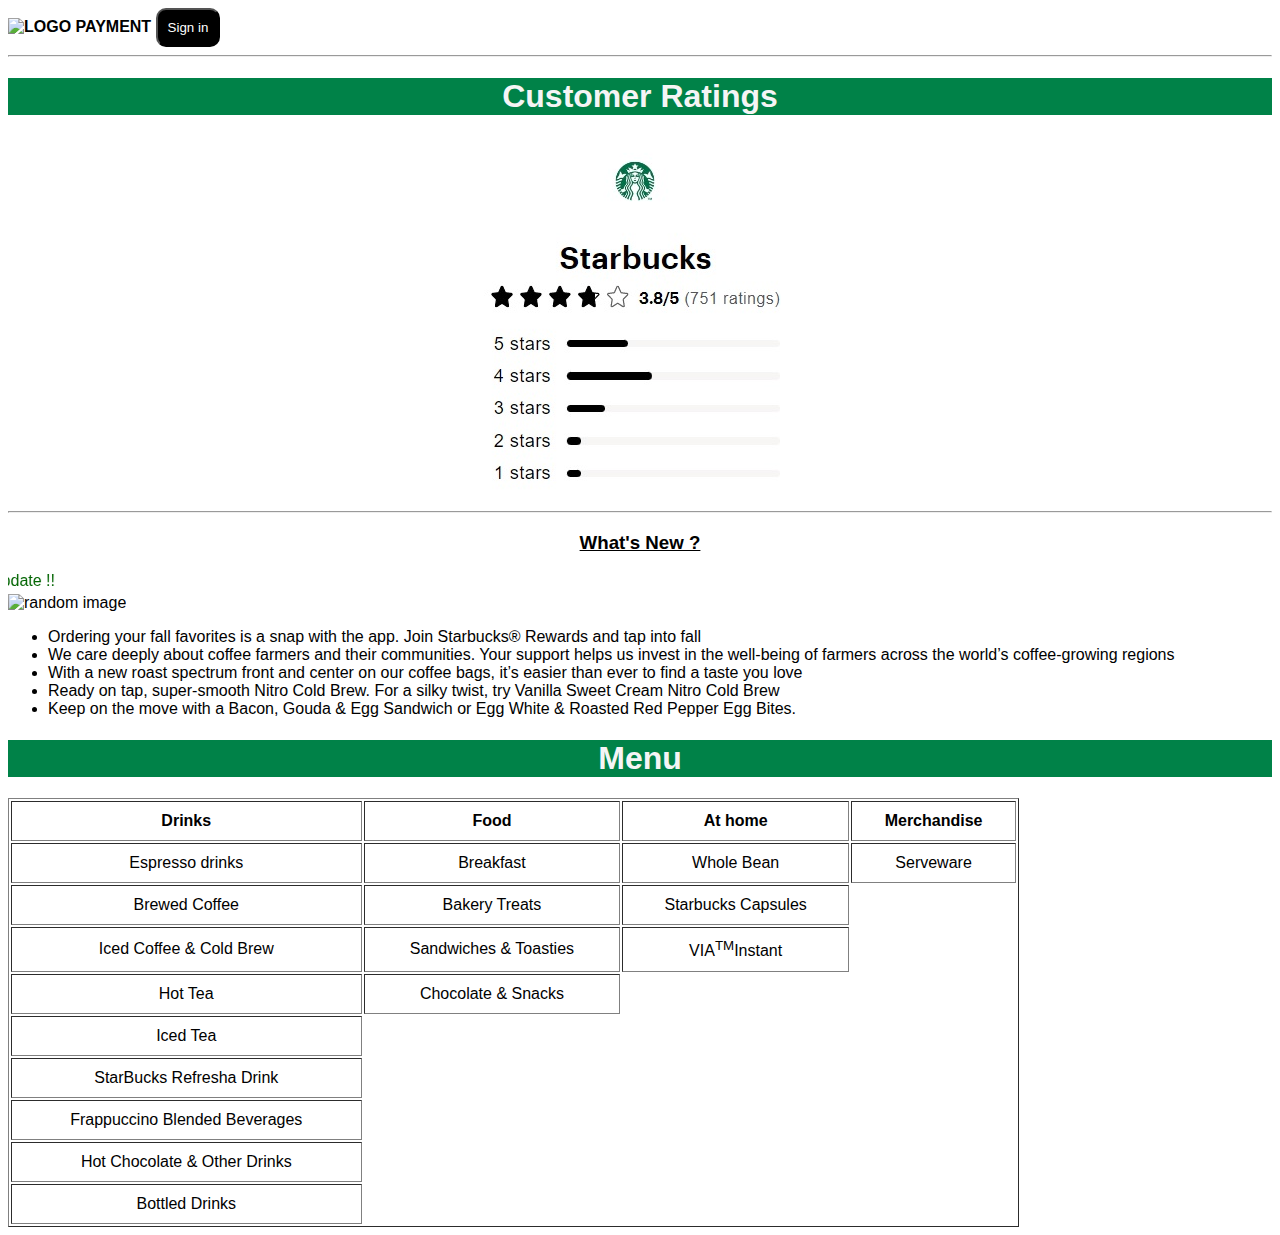
==== menu.html @ 43cf23a3 "second vtime" ====
<!DOCTYPE html>
<link rel="shortcut icon" href="https://logos-download.com/wp-content/uploads/2016/03/Starbucks_Logo_1987.png" type="image/x-icon">
<link rel="stylesheet" href="style.css">

<head>
    <title>Starbucks</title>
</head>

<header>
    <a href="./index.html"><img src="https://logos-download.com/wp-content/uploads/2016/03/Starbucks_Logo_1987.png"alt="logo"width="100px"></a>
    <a href="./payment.html">Payment</a>
       <button>Sign in</button><hr>
</header>
<body bgcolor="#d4e9e2">
    <h1 style="background-color: #008248; color: whitesmoke; " >Customer Ratings</h1>
  <center><img src="./images/Rating image.jpg" alt="Rating"></center><hr>
  <h3 align="center"><u>What's New ?</u></h3>
  <marquee style="color: darkgreen;" behavior="" direction="right" >October Update !!</marquee>
  <img class="coffeehigh" src="https://th.bing.com/th/id/R.2c8fd78fddb5e026041e9d4139748e2b?rik=n2MrrGHF9UsPVw&riu=http%3a%2f%2fwww.slate.com%2fcontent%2fdam%2fslate%2fblogs%2fmoneybox%2f2015%2f02%2f18%2fstarbucks_coffee_subscription_how_to_get_the_chain_s_small_lot_coffee_beans%2f89765584-starbucks-coffee-cup-and-beans-are-seen-in-this-photo.jpg.CROP.cq5dam_web_1280_1280_jpeg.jpg&ehk=LrZjOWgAZauIyFQT3Uhw9M9nxZdwEThHW3KuvGK%2fruk%3d&risl=&pid=ImgRaw&r=0" alt="random image" width="300px" >
  <ul>
    <li>Ordering your fall favorites is a snap with the app. Join Starbucks® Rewards and tap into fall</li>
    <li>We care deeply about coffee farmers and their communities. Your support helps us invest in the well-being of farmers across the world’s coffee-growing regions</li>
    <li>With a new roast spectrum front and center on our coffee bags, it’s easier than ever to find a taste you love</li>
    <li>Ready on tap, super-smooth Nitro Cold Brew. For a silky twist, try Vanilla Sweet Cream Nitro Cold Brew</li>
    <li>Keep on the move with a Bacon, Gouda & Egg Sandwich or Egg White & Roasted Red Pepper Egg Bites.</li>
  </ul>
  <h1 style="background-color: #008248; color: whitesmoke; " >Menu</h1>
  <table border="1" cellpadding="10" width="80%">
  <tr align="center"><th>Drinks</th><th>Food</th><th>At home</th><th>Merchandise</th></tr>
  
  <tr align="center"><td>Espresso drinks</td><td>Breakfast</td><td>Whole Bean</td><td>Serveware</td></tr>
  <tr align="center"><td>Brewed Coffee</td><td>Bakery Treats</td><td>Starbucks Capsules</td></tr>
  <tr align="center"><td>Iced Coffee & Cold Brew</td><td>Sandwiches & Toasties</td><td>VIA<sup>TM</sup>Instant</td></tr>
  <tr align="center"><td>Hot Tea</td><td>Chocolate & Snacks</td>
  <tr align="center"><td>Iced Tea</td></tr>
  <tr align="center"><td>StarBucks Refresha Drink</td>
  <tr align="center"><td>Frappuccino Blended Beverages</td>
  <tr align="center"><td>Hot Chocolate & Other Drinks</td>
  <tr align="center"><td>Bottled Drinks</td>
  
  
    
</body>
</html>
---- style.css ----
*{
    font-family: sans-serif;
}

header {
    background-color: white;
}

body {
    background-color: white;
}

.title {
    background-color: #008248;
    color: whitesmoke;
}

#starbucks-image {
    width: 800px;
}

.coffee {
    width: 800px;
}

.coffee2 {
    width: 1200px;
}

article {
    margin-inline: 150px;
    padding: 5px;
    border-radius: 10px;
    text-align: center;
}

footer {
    background-color: black;
    color: whitesmoke;
}

.container {
    display: flex;
    justify-content: center;
    align-items: center;
    background-color: #d4e9e2;
    margin-inline: 45px;
    padding: 10px;
    border-radius: 15px;
    
}

.container2 {
    display: flex;
    justify-content: center;
    align-items: center;
    background-color: rgb(0, 98, 65);
    color: white;
    margin-inline: 45px;
    padding-left: 10px;
    padding-right: 10px; 
    border-radius: 15px;
} 

.container3 {
    display: flex;
    justify-content: center;
    align-items: center;
    background-color: rgb(0, 98, 65);
    color: white;
    margin-inline: 45px;
    padding-left: 10px;
    padding-right: 10px;  
    border-radius: 15px;
} 

.container4 {
    display: flex;
    justify-content: center;
    align-items: center;
    background-color: rgb(0, 98, 65);
    color: white;
    margin-inline: 45px;
    padding-left: 10px;
    padding-right: 10px; 
    border-radius: 15px;
} 

h1 {
    text-align: center;
}

h2 {
    padding-left: 10px;
    padding-right: 10px;
    text-align: center;
}

.nav {
    margin-top: 35px;
    margin-left: 35px;
    margin-right: 35px;
}

a {
    text-decoration: none;
    color: black;
    font-weight: bold;
    text-transform: uppercase;
}

button {
    background-color: black;
    border-color: black;
    color: white;
    padding: 10px;
    border-radius: 10px;
}

.nav:hover {
    color: #008248;

}

.coffeehigh{
    align-items: center;
}
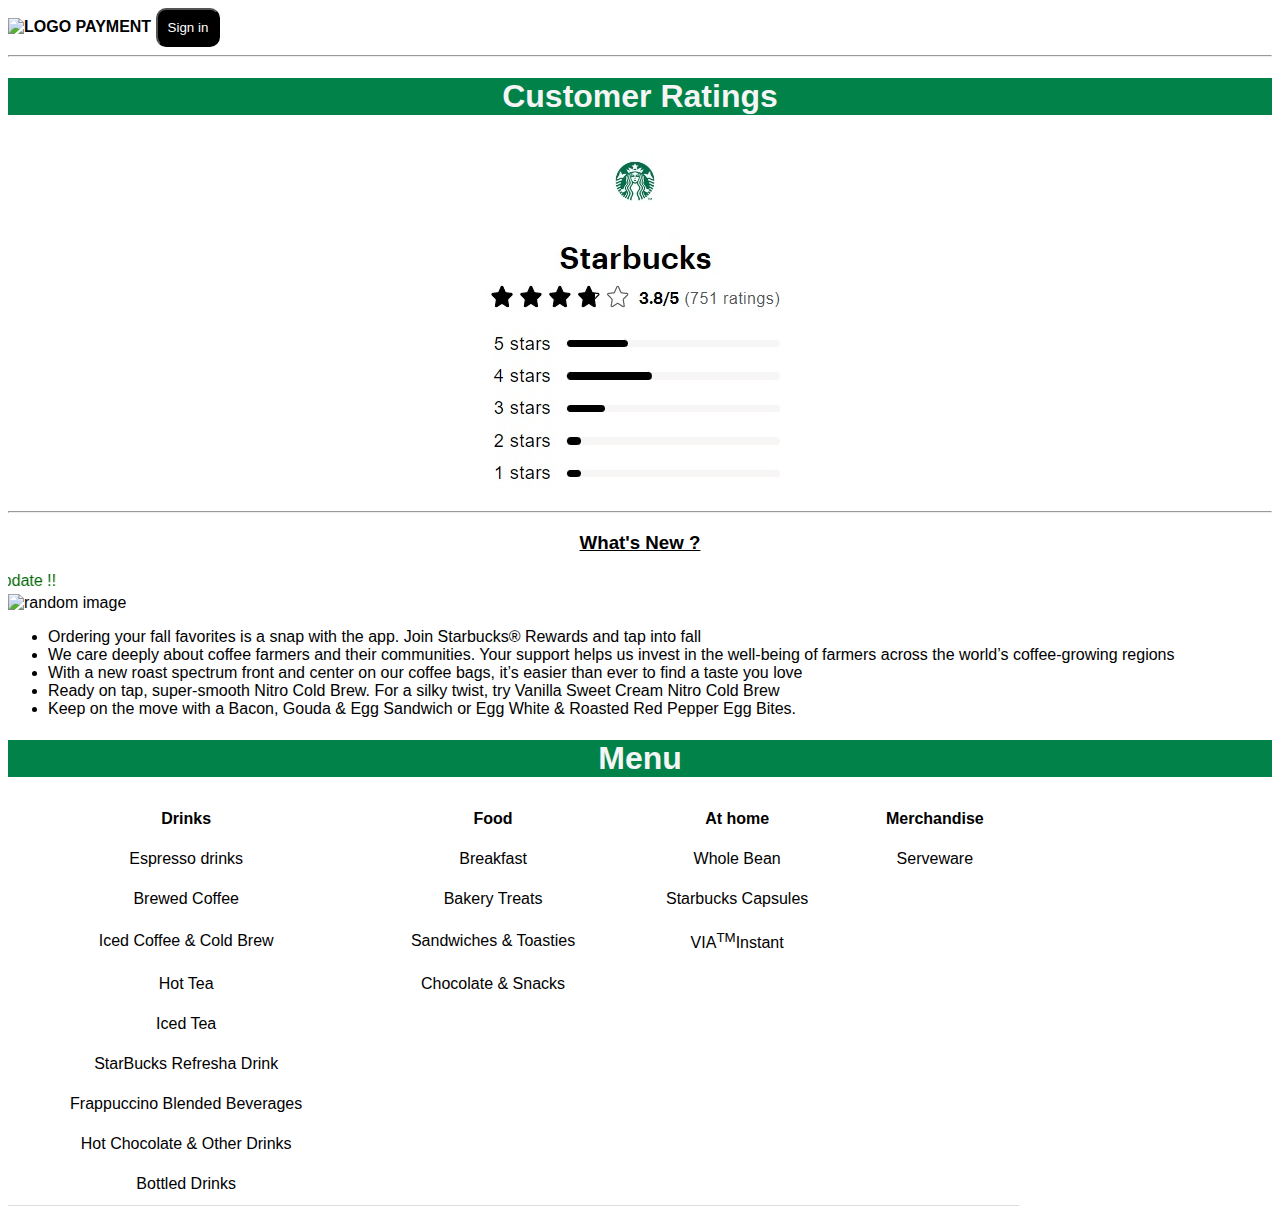
==== commit f29dfee1: "done" ====
--- a/menu.html
+++ b/menu.html
@@ -16,7 +16,7 @@
   <center><img src="./images/Rating image.jpg" alt="Rating"></center><hr>
   <h3 align="center"><u>What's New ?</u></h3>
   <marquee style="color: darkgreen;" behavior="" direction="right" >October Update !!</marquee>
-  <img class="coffeehigh" src="https://th.bing.com/th/id/R.2c8fd78fddb5e026041e9d4139748e2b?rik=n2MrrGHF9UsPVw&riu=http%3a%2f%2fwww.slate.com%2fcontent%2fdam%2fslate%2fblogs%2fmoneybox%2f2015%2f02%2f18%2fstarbucks_coffee_subscription_how_to_get_the_chain_s_small_lot_coffee_beans%2f89765584-starbucks-coffee-cup-and-beans-are-seen-in-this-photo.jpg.CROP.cq5dam_web_1280_1280_jpeg.jpg&ehk=LrZjOWgAZauIyFQT3Uhw9M9nxZdwEThHW3KuvGK%2fruk%3d&risl=&pid=ImgRaw&r=0" alt="random image" width="300px" >
+  <img  src="https://th.bing.com/th/id/R.2c8fd78fddb5e026041e9d4139748e2b?rik=n2MrrGHF9UsPVw&riu=http%3a%2f%2fwww.slate.com%2fcontent%2fdam%2fslate%2fblogs%2fmoneybox%2f2015%2f02%2f18%2fstarbucks_coffee_subscription_how_to_get_the_chain_s_small_lot_coffee_beans%2f89765584-starbucks-coffee-cup-and-beans-are-seen-in-this-photo.jpg.CROP.cq5dam_web_1280_1280_jpeg.jpg&ehk=LrZjOWgAZauIyFQT3Uhw9M9nxZdwEThHW3KuvGK%2fruk%3d&risl=&pid=ImgRaw&r=0" alt="random image" width="300px" >
   <ul>
     <li>Ordering your fall favorites is a snap with the app. Join Starbucks® Rewards and tap into fall</li>
     <li>We care deeply about coffee farmers and their communities. Your support helps us invest in the well-being of farmers across the world’s coffee-growing regions</li>
@@ -25,7 +25,7 @@
     <li>Keep on the move with a Bacon, Gouda & Egg Sandwich or Egg White & Roasted Red Pepper Egg Bites.</li>
   </ul>
   <h1 style="background-color: #008248; color: whitesmoke; " >Menu</h1>
-  <table border="1" cellpadding="10" width="80%">
+  <table class="menutable"  cellpadding="10" width="80%">
   <tr align="center"><th>Drinks</th><th>Food</th><th>At home</th><th>Merchandise</th></tr>
   
   <tr align="center"><td>Espresso drinks</td><td>Breakfast</td><td>Whole Bean</td><td>Serveware</td></tr>
--- a/style.css
+++ b/style.css
@@ -122,6 +122,6 @@
 
 }
 
-.coffeehigh{
-    align-items: center;
-}+.menutable {
+    border-bottom: 1px solid #ddd;
+  }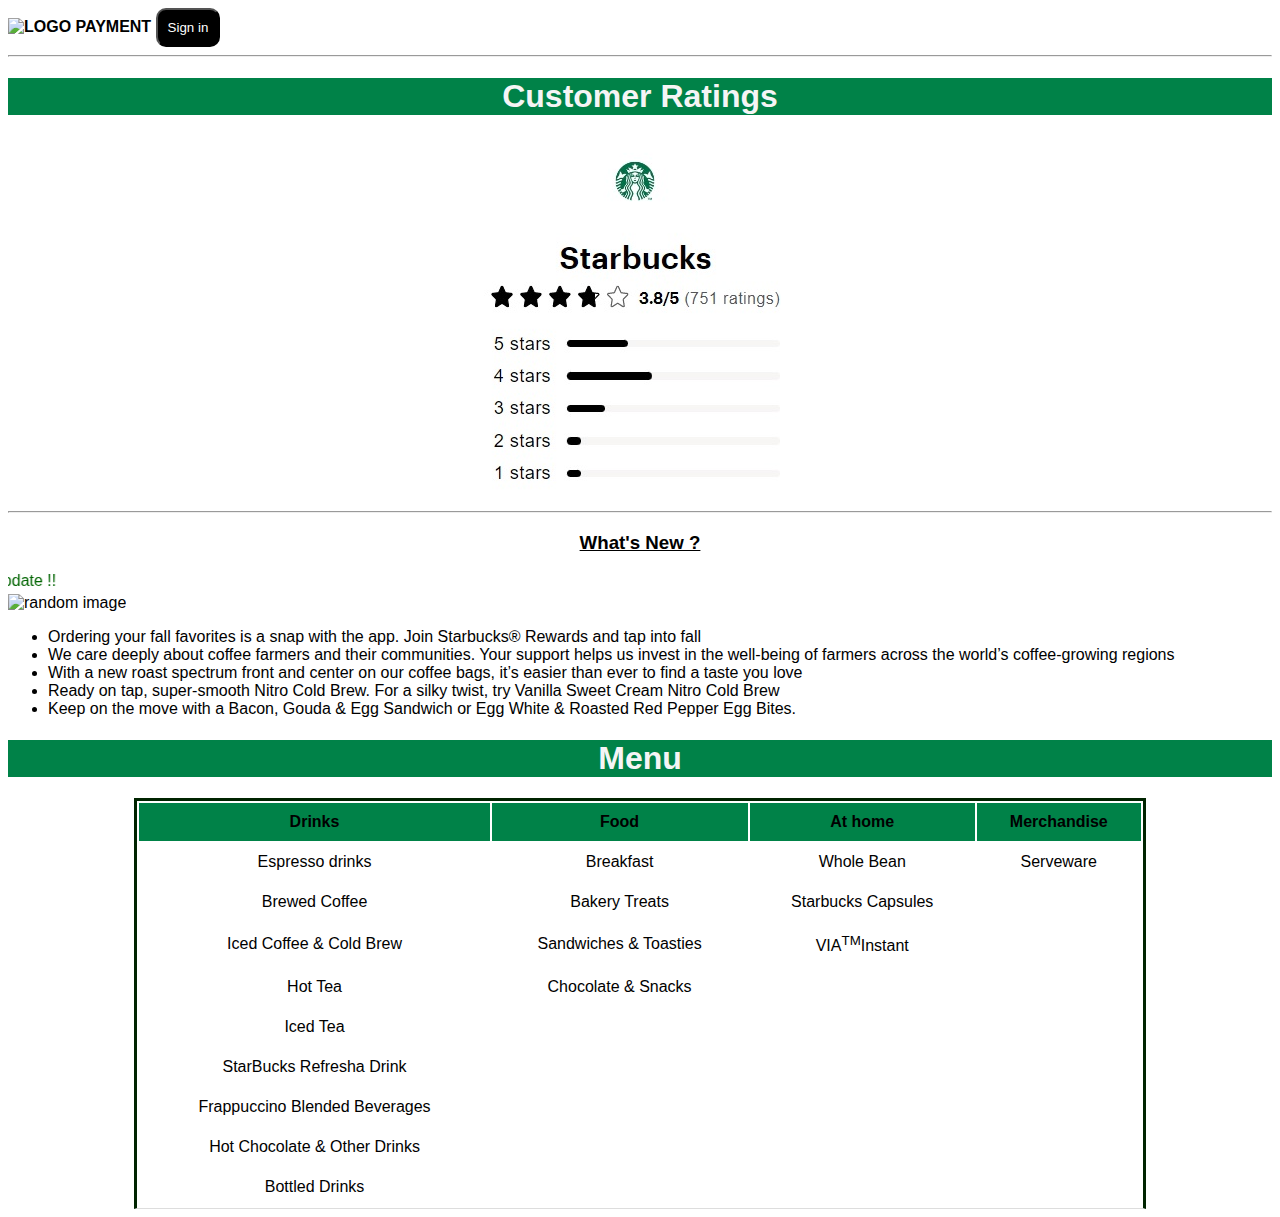
==== commit 1da2b6da: "yeah" ====
--- a/menu.html
+++ b/menu.html
@@ -25,18 +25,18 @@
     <li>Keep on the move with a Bacon, Gouda & Egg Sandwich or Egg White & Roasted Red Pepper Egg Bites.</li>
   </ul>
   <h1 style="background-color: #008248; color: whitesmoke; " >Menu</h1>
-  <table class="menutable"  cellpadding="10" width="80%">
-  <tr align="center"><th>Drinks</th><th>Food</th><th>At home</th><th>Merchandise</th></tr>
+  <table align="center" class="menutable"  cellpadding="10" width="80%" bordercolor=" #008248;" >
+  <tr style="background-color: #008248;" align="center"><th>Drinks</th><th>Food</th><th>At home</th><th>Merchandise</th></tr>
   
-  <tr align="center"><td>Espresso drinks</td><td>Breakfast</td><td>Whole Bean</td><td>Serveware</td></tr>
-  <tr align="center"><td>Brewed Coffee</td><td>Bakery Treats</td><td>Starbucks Capsules</td></tr>
-  <tr align="center"><td>Iced Coffee & Cold Brew</td><td>Sandwiches & Toasties</td><td>VIA<sup>TM</sup>Instant</td></tr>
-  <tr align="center"><td>Hot Tea</td><td>Chocolate & Snacks</td>
-  <tr align="center"><td>Iced Tea</td></tr>
-  <tr align="center"><td>StarBucks Refresha Drink</td>
-  <tr align="center"><td>Frappuccino Blended Beverages</td>
-  <tr align="center"><td>Hot Chocolate & Other Drinks</td>
-  <tr align="center"><td>Bottled Drinks</td>
+  <tr   align="center"><td class="button1">Espresso drinks</td><td class="button1">Breakfast</td><td class="button1">Whole Bean</td><td class="button1">Serveware</td></tr>
+  <tr  align="center"><td class="button1">Brewed Coffee</td><td class="button1">Bakery Treats</td><td class="button1">Starbucks Capsules</td></tr>
+  <tr  align="center"><td class="button1">Iced Coffee & Cold Brew</td><td class="button1">Sandwiches & Toasties</td><td class="button1">VIA<sup>TM</sup>Instant</td></tr>
+  <tr  align="center"><td class="button1">Hot Tea</td><td class="button1">Chocolate & Snacks</td>
+  <tr  align="center"><td class="button1">Iced Tea</td></tr>
+  <tr  align="center"><td class="button1">StarBucks Refresha Drink</td>
+  <tr  align="center"><td class="button1">Frappuccino Blended Beverages</td>
+  <tr  align="center"><td class="button1">Hot Chocolate & Other Drinks</td>
+  <tr  align="center"><td class="button1">Bottled Drinks</td>
   
   
     
--- a/style.css
+++ b/style.css
@@ -124,4 +124,10 @@
 
 .menutable {
     border-bottom: 1px solid #ddd;
+  }
+
+  .button1:hover
+  {
+    background-color: #008248;
+    caret-color: white;
   }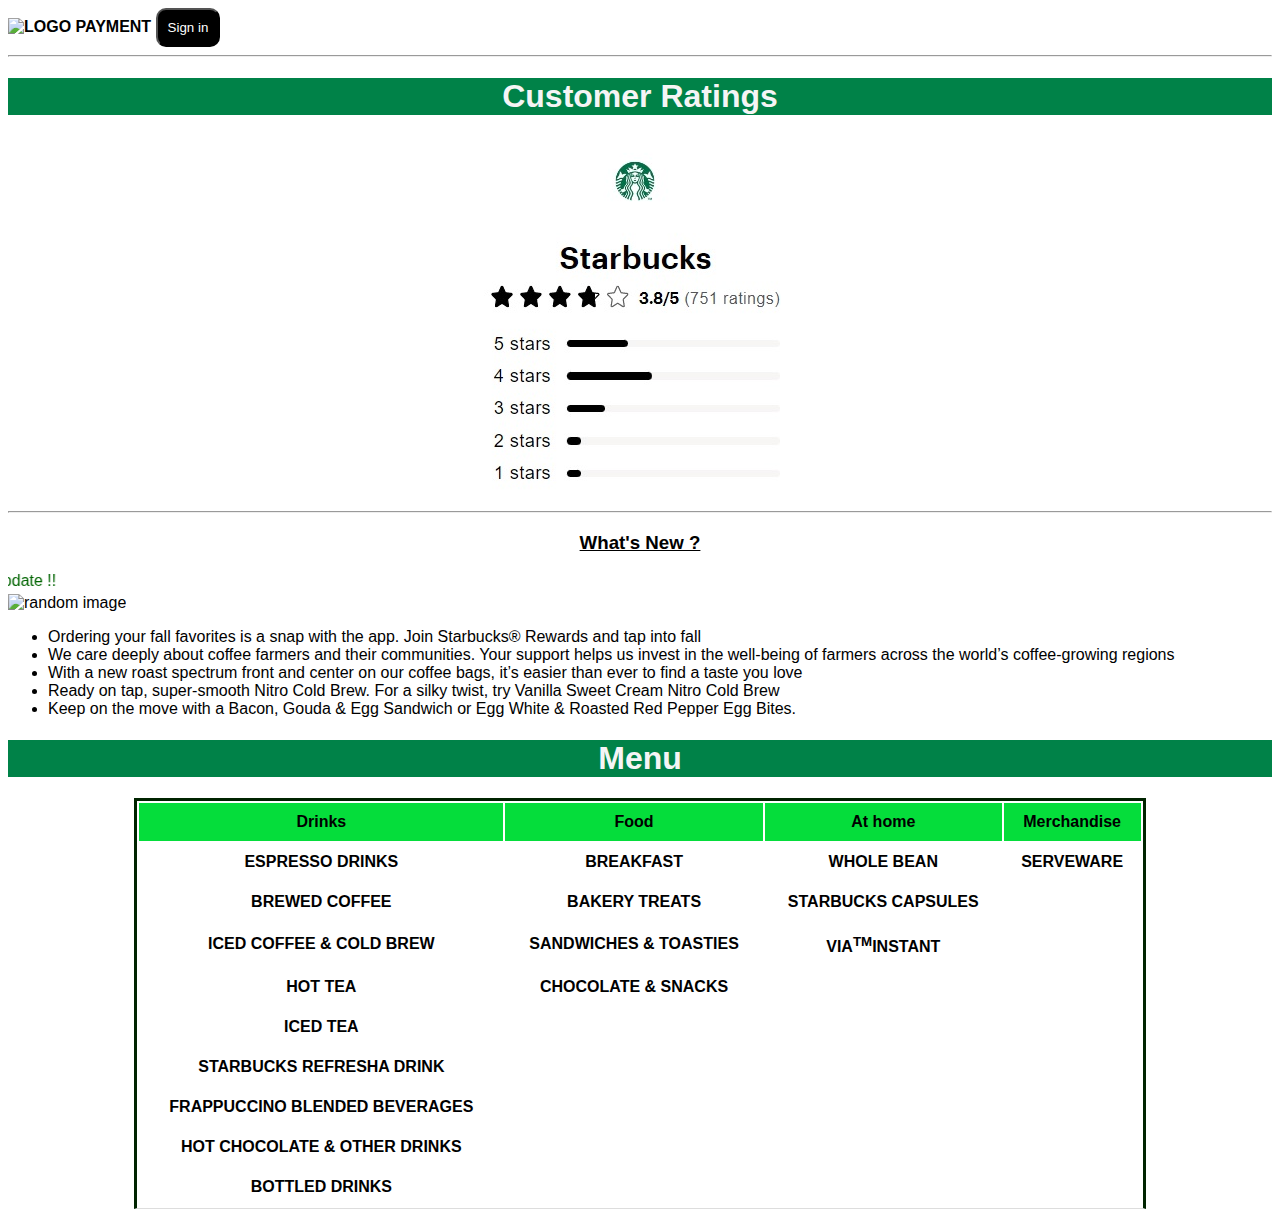
==== commit 0c3603d4: "done" ====
--- a/menu.html
+++ b/menu.html
@@ -26,17 +26,17 @@
   </ul>
   <h1 style="background-color: #008248; color: whitesmoke; " >Menu</h1>
   <table align="center" class="menutable"  cellpadding="10" width="80%" bordercolor=" #008248;" >
-  <tr style="background-color: #008248;" align="center"><th>Drinks</th><th>Food</th><th>At home</th><th>Merchandise</th></tr>
+  <tr style="background-color: #05dd3b;" align="center"><th>Drinks</th><th>Food</th><th>At home</th><th>Merchandise</th></tr>
   
-  <tr   align="center"><td class="button1">Espresso drinks</td><td class="button1">Breakfast</td><td class="button1">Whole Bean</td><td class="button1">Serveware</td></tr>
-  <tr  align="center"><td class="button1">Brewed Coffee</td><td class="button1">Bakery Treats</td><td class="button1">Starbucks Capsules</td></tr>
-  <tr  align="center"><td class="button1">Iced Coffee & Cold Brew</td><td class="button1">Sandwiches & Toasties</td><td class="button1">VIA<sup>TM</sup>Instant</td></tr>
-  <tr  align="center"><td class="button1">Hot Tea</td><td class="button1">Chocolate & Snacks</td>
-  <tr  align="center"><td class="button1">Iced Tea</td></tr>
-  <tr  align="center"><td class="button1">StarBucks Refresha Drink</td>
-  <tr  align="center"><td class="button1">Frappuccino Blended Beverages</td>
-  <tr  align="center"><td class="button1">Hot Chocolate & Other Drinks</td>
-  <tr  align="center"><td class="button1">Bottled Drinks</td>
+  <tr  align="center"><td class="button1"><a href="##">Espresso drinks</td><td class="button1"><a href="##">Breakfast</td><td class="button1"><a href="##">Whole Bean</td><td class="button1"><a href="##">Serveware</td></tr>
+  <tr  align="center"><td class="button1"><a href="##">Brewed Coffee</td><td class="button1"><a href="##">Bakery Treats</td><td class="button1"><a href="##">Starbucks Capsules</td></tr>
+  <tr  align="center"><td class="button1"><a href="##">Iced Coffee & Cold Brew</td><td class="button1"><a href="##">Sandwiches & Toasties</td><td class="button1"><a href="##">VIA<sup>TM</sup>Instant</td></tr>
+  <tr  align="center"><td class="button1"><a href="##">Hot Tea</td><td class="button1"><a href="##">Chocolate & Snacks</td>
+  <tr  align="center"><td class="button1"><a href="##">Iced Tea</td></tr>
+  <tr  align="center"><td class="button1"><a href="##">StarBucks Refresha Drink</td>
+  <tr  align="center"><td class="button1"><a href="##">Frappuccino Blended Beverages</td>
+  <tr  align="center"><td class="button1"><a href="##">Hot Chocolate & Other Drinks</td>
+  <tr  align="center"><td class="button1"><a href="##">Bottled Drinks</td>
   
   
     
--- a/style.css
+++ b/style.css
@@ -128,6 +128,7 @@
 
   .button1:hover
   {
-    background-color: #008248;
-    caret-color: white;
-  }+    background-color: #0bb357;
+    
+  }
+  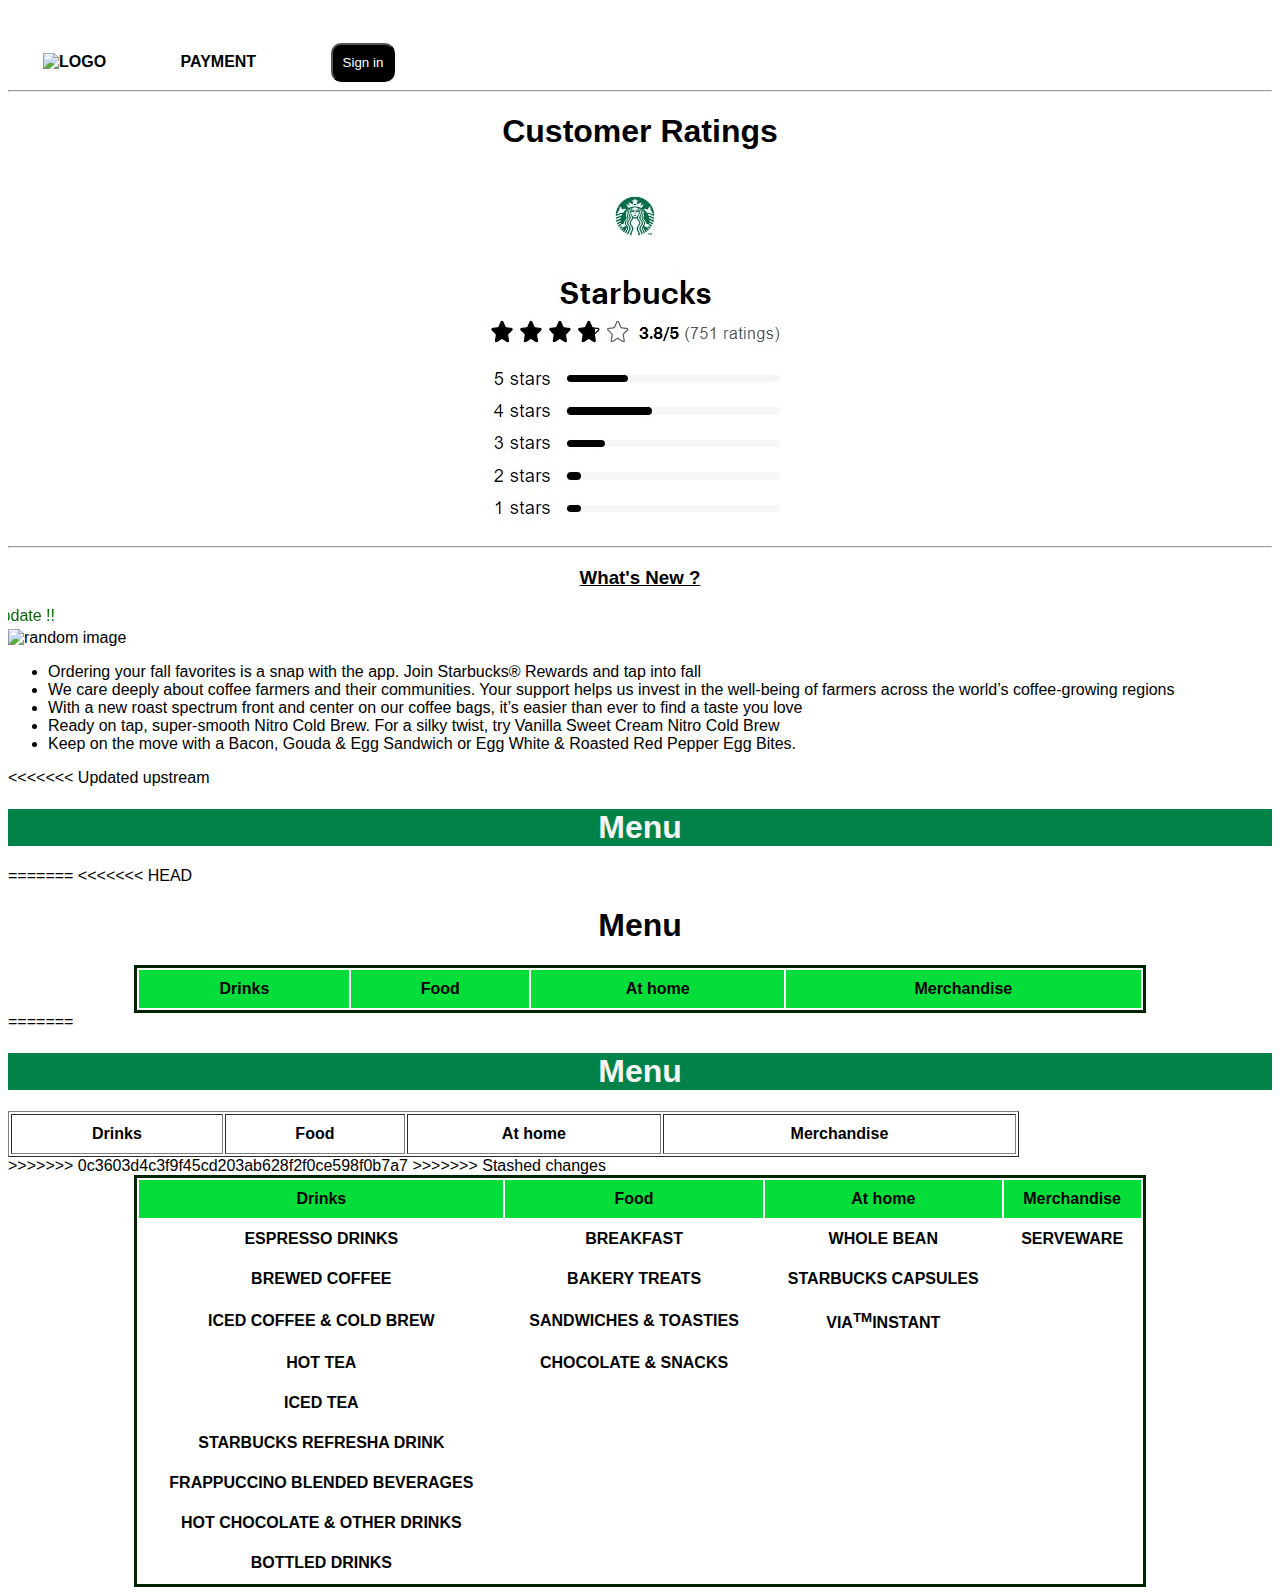
==== commit 8183cccf: "//" ====
--- a/menu.html
+++ b/menu.html
@@ -7,12 +7,13 @@
 </head>
 
 <header>
-    <a href="./index.html"><img src="https://logos-download.com/wp-content/uploads/2016/03/Starbucks_Logo_1987.png"alt="logo"width="100px"></a>
-    <a href="./payment.html">Payment</a>
-       <button>Sign in</button><hr>
+    <a class="nav" href="./index.html"><img src="https://logos-download.com/wp-content/uploads/2016/03/Starbucks_Logo_1987.png"alt="logo"width="100px"></a>
+    <a class="nav" href="./payment.html">Payment</a>
+       <button class="nav" >Sign in</button><hr>
 </header>
-<body bgcolor="#d4e9e2">
-    <h1 style="background-color: #008248; color: whitesmoke; " >Customer Ratings</h1>
+
+<body>
+    <h1 class="">Customer Ratings</h1>
   <center><img src="./images/Rating image.jpg" alt="Rating"></center><hr>
   <h3 align="center"><u>What's New ?</u></h3>
   <marquee style="color: darkgreen;" behavior="" direction="right" >October Update !!</marquee>
@@ -24,9 +25,22 @@
     <li>Ready on tap, super-smooth Nitro Cold Brew. For a silky twist, try Vanilla Sweet Cream Nitro Cold Brew</li>
     <li>Keep on the move with a Bacon, Gouda & Egg Sandwich or Egg White & Roasted Red Pepper Egg Bites.</li>
   </ul>
+<<<<<<< Updated upstream
   <h1 style="background-color: #008248; color: whitesmoke; " >Menu</h1>
   <table align="center" class="menutable"  cellpadding="10" width="80%" bordercolor=" #008248;" >
   <tr style="background-color: #05dd3b;" align="center"><th>Drinks</th><th>Food</th><th>At home</th><th>Merchandise</th></tr>
+=======
+<<<<<<< HEAD
+
+  <h1>Menu</h1>
+  <table border="1" cellpadding="10" width="80%">
+  <tr align="center"><th>Drinks</th><th>Food</th><th>At home</th><th>Merchandise</th></tr>
+=======
+  <h1 style="background-color: #008248; color: whitesmoke; " >Menu</h1>
+  <table align="center" class="menutable"  cellpadding="10" width="80%" bordercolor=" #008248;" >
+  <tr style="background-color: #05dd3b;" align="center"><th>Drinks</th><th>Food</th><th>At home</th><th>Merchandise</th></tr>
+>>>>>>> 0c3603d4c3f9f45cd203ab628f2f0ce598f0b7a7
+>>>>>>> Stashed changes
   
   <tr  align="center"><td class="button1"><a href="##">Espresso drinks</td><td class="button1"><a href="##">Breakfast</td><td class="button1"><a href="##">Whole Bean</td><td class="button1"><a href="##">Serveware</td></tr>
   <tr  align="center"><td class="button1"><a href="##">Brewed Coffee</td><td class="button1"><a href="##">Bakery Treats</td><td class="button1"><a href="##">Starbucks Capsules</td></tr>
--- a/style.css
+++ b/style.css
@@ -8,6 +8,14 @@
 
 body {
     background-color: white;
+}
+
+.body-container {
+    display: flex;
+    justify-content: center;
+    align-items: center;
+    flex-direction: column;
+
 }
 
 .title {
@@ -24,7 +32,11 @@
 }
 
 .coffee2 {
-    width: 1200px;
+    width: 800px;
+}
+
+.coffee3 {
+    width: 900px;
 }
 
 article {
@@ -44,9 +56,9 @@
     justify-content: center;
     align-items: center;
     background-color: #d4e9e2;
-    margin-inline: 45px;
+    /* margin-inline: 35px; */
     padding: 10px;
-    border-radius: 15px;
+    width: 1380px
     
 }
 
@@ -56,10 +68,10 @@
     align-items: center;
     background-color: rgb(0, 98, 65);
     color: white;
-    margin-inline: 45px;
+    /* margin-inline: 45px; */
     padding-left: 10px;
     padding-right: 10px; 
-    border-radius: 15px;
+    width: 1380px;
 } 
 
 .container3 {
@@ -68,10 +80,10 @@
     align-items: center;
     background-color: rgb(0, 98, 65);
     color: white;
-    margin-inline: 45px;
+    /* margin-inline: 45px; */
     padding-left: 10px;
     padding-right: 10px;  
-    border-radius: 15px;
+    width: 1380px;
 } 
 
 .container4 {
@@ -80,10 +92,10 @@
     align-items: center;
     background-color: rgb(0, 98, 65);
     color: white;
-    margin-inline: 45px;
+    /* margin-inline: 45px; */
     padding-left: 10px;
     padding-right: 10px; 
-    border-radius: 15px;
+    width: 1580px;
 } 
 
 h1 {
@@ -121,6 +133,8 @@
     color: #008248;
 
 }
+<<<<<<< HEAD
+=======
 
 .menutable {
     border-bottom: 1px solid #ddd;
@@ -131,4 +145,9 @@
     background-color: #0bb357;
     
   }
-  +<<<<<<< Updated upstream
+  
+=======
+  
+>>>>>>> 0c3603d4c3f9f45cd203ab628f2f0ce598f0b7a7
+>>>>>>> Stashed changes
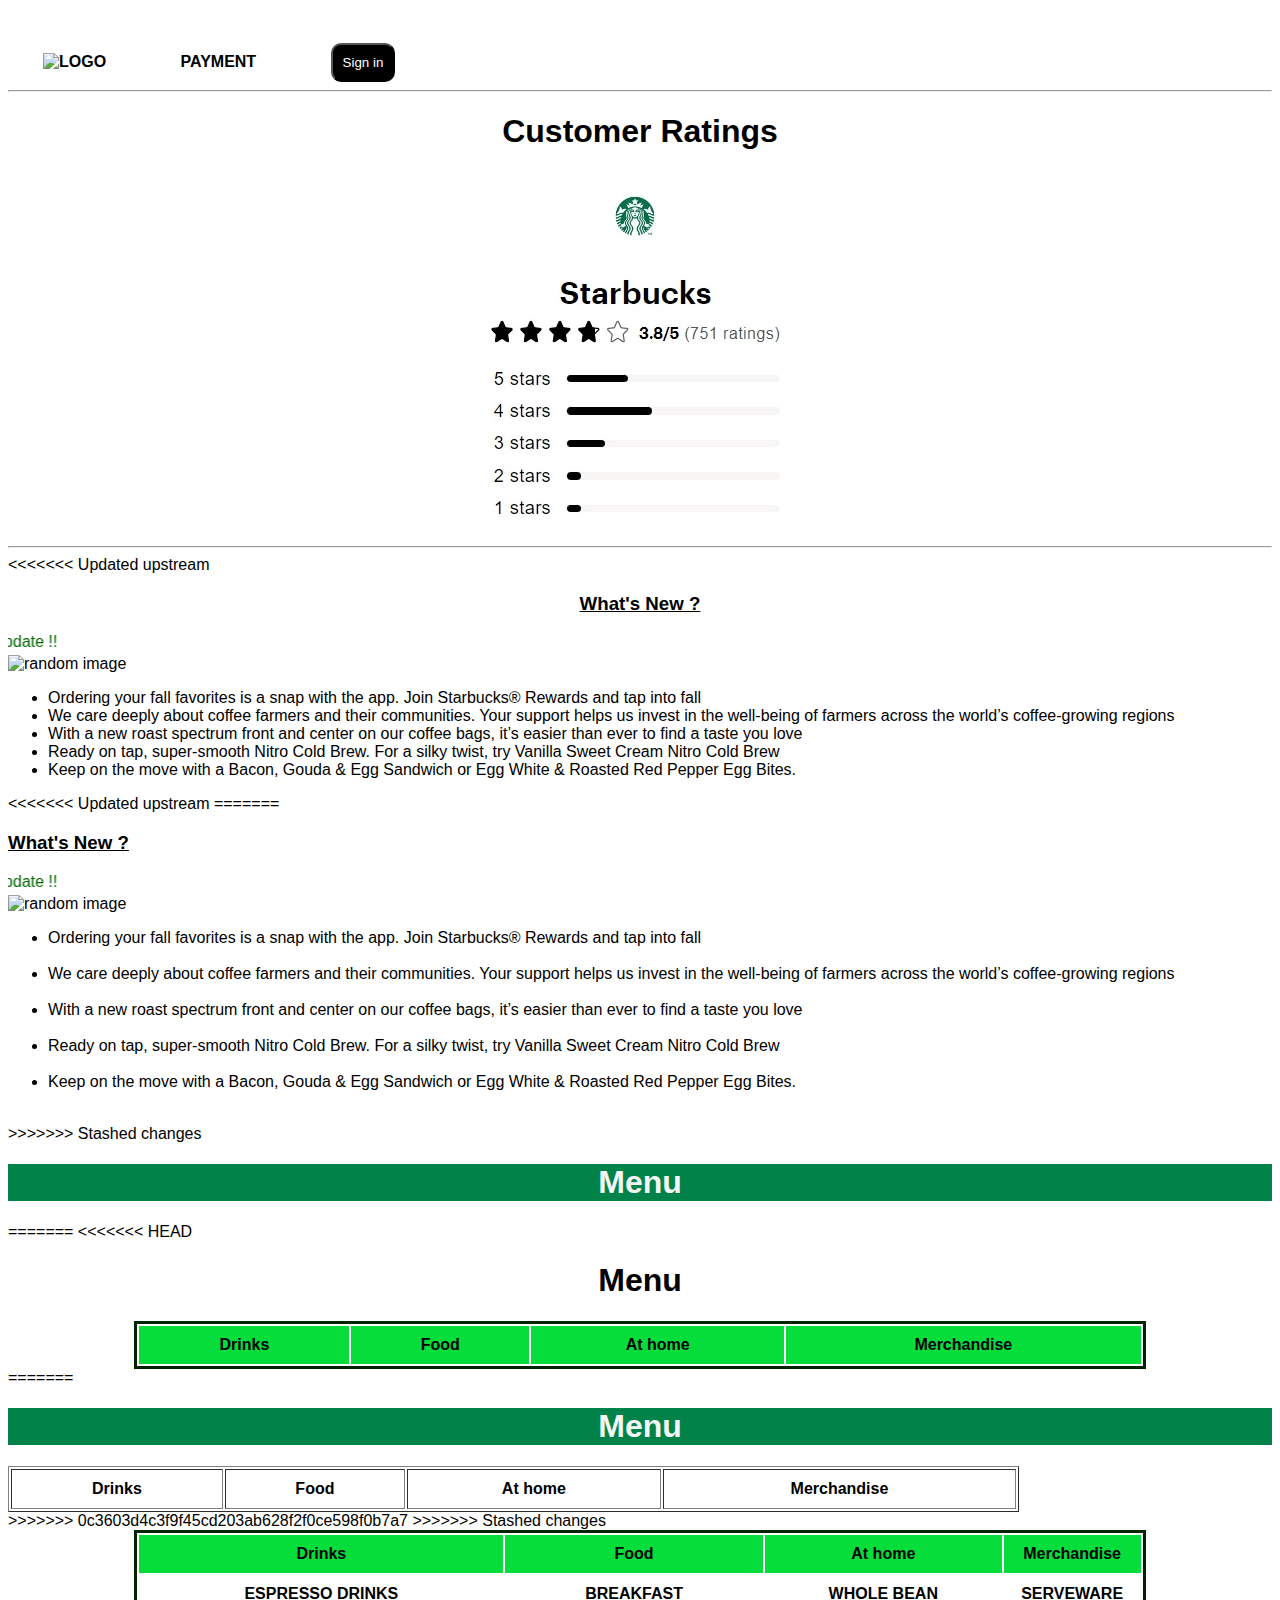
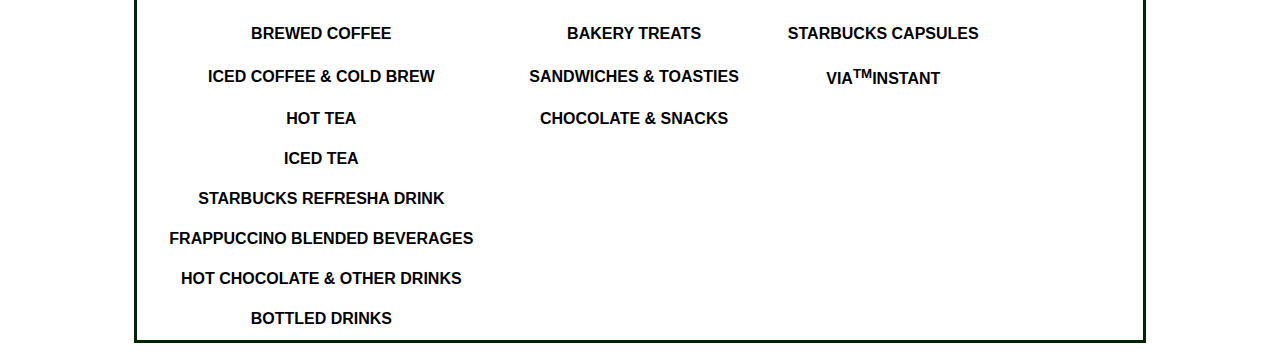
==== commit 78e1fbdb: "//" ====
--- a/menu.html
+++ b/menu.html
@@ -15,6 +15,7 @@
 <body>
     <h1 class="">Customer Ratings</h1>
   <center><img src="./images/Rating image.jpg" alt="Rating"></center><hr>
+<<<<<<< Updated upstream
   <h3 align="center"><u>What's New ?</u></h3>
   <marquee style="color: darkgreen;" behavior="" direction="right" >October Update !!</marquee>
   <img  src="https://th.bing.com/th/id/R.2c8fd78fddb5e026041e9d4139748e2b?rik=n2MrrGHF9UsPVw&riu=http%3a%2f%2fwww.slate.com%2fcontent%2fdam%2fslate%2fblogs%2fmoneybox%2f2015%2f02%2f18%2fstarbucks_coffee_subscription_how_to_get_the_chain_s_small_lot_coffee_beans%2f89765584-starbucks-coffee-cup-and-beans-are-seen-in-this-photo.jpg.CROP.cq5dam_web_1280_1280_jpeg.jpg&ehk=LrZjOWgAZauIyFQT3Uhw9M9nxZdwEThHW3KuvGK%2fruk%3d&risl=&pid=ImgRaw&r=0" alt="random image" width="300px" >
@@ -26,6 +27,20 @@
     <li>Keep on the move with a Bacon, Gouda & Egg Sandwich or Egg White & Roasted Red Pepper Egg Bites.</li>
   </ul>
 <<<<<<< Updated upstream
+=======
+  
+  <h3><u>What's New ?</u></h3>
+  <marquee style="color: darkgreen;" behavior="" direction="right" >October Update !!</marquee>
+  <div class="containerN">
+  <img src="https://th.bing.com/th/id/R.2c8fd78fddb5e026041e9d4139748e2b?rik=n2MrrGHF9UsPVw&riu=http%3a%2f%2fwww.slate.com%2fcontent%2fdam%2fslate%2fblogs%2fmoneybox%2f2015%2f02%2f18%2fstarbucks_coffee_subscription_how_to_get_the_chain_s_small_lot_coffee_beans%2f89765584-starbucks-coffee-cup-and-beans-are-seen-in-this-photo.jpg.CROP.cq5dam_web_1280_1280_jpeg.jpg&ehk=LrZjOWgAZauIyFQT3Uhw9M9nxZdwEThHW3KuvGK%2fruk%3d&risl=&pid=ImgRaw&r=0" alt="random image" width="300px" class="Starcoffee">
+  <ul>
+    <li>Ordering your fall favorites is a snap with the app. Join Starbucks® Rewards and tap into fall</li><br>
+    <li>We care deeply about coffee farmers and their communities. Your support helps us invest in the well-being of farmers across the world’s coffee-growing regions</li><br>
+    <li>With a new roast spectrum front and center on our coffee bags, it’s easier than ever to find a taste you love</li><br>
+    <li>Ready on tap, super-smooth Nitro Cold Brew. For a silky twist, try Vanilla Sweet Cream Nitro Cold Brew</li><br>
+    <li>Keep on the move with a Bacon, Gouda & Egg Sandwich or Egg White & Roasted Red Pepper Egg Bites.</li><br>
+  </ul></div>
+>>>>>>> Stashed changes
   <h1 style="background-color: #008248; color: whitesmoke; " >Menu</h1>
   <table align="center" class="menutable"  cellpadding="10" width="80%" bordercolor=" #008248;" >
   <tr style="background-color: #05dd3b;" align="center"><th>Drinks</th><th>Food</th><th>At home</th><th>Merchandise</th></tr>
--- a/style.css
+++ b/style.css
@@ -136,6 +136,7 @@
 <<<<<<< HEAD
 =======
 
+<<<<<<< Updated upstream
 .menutable {
     border-bottom: 1px solid #ddd;
   }
@@ -151,3 +152,29 @@
   
 >>>>>>> 0c3603d4c3f9f45cd203ab628f2f0ce598f0b7a7
 >>>>>>> Stashed changes
+=======
+.containerN{
+    display: flex;
+    justify-content: center;
+    align-items: center;
+    background-color: rgb(0, 98, 65);
+    color: white;
+    margin-inline: 45px;
+    padding-left: 10px;
+    padding-right: 10px; 
+    border-radius: 15px;
+    font-family: sans-serif;
+}
+
+.Starcoffee{
+    width: 600px;
+}
+
+li::before {  
+    counter-increment: list-item;  
+    -ms-text-justify: auto;
+    
+  }
+
+
+>>>>>>> Stashed changes
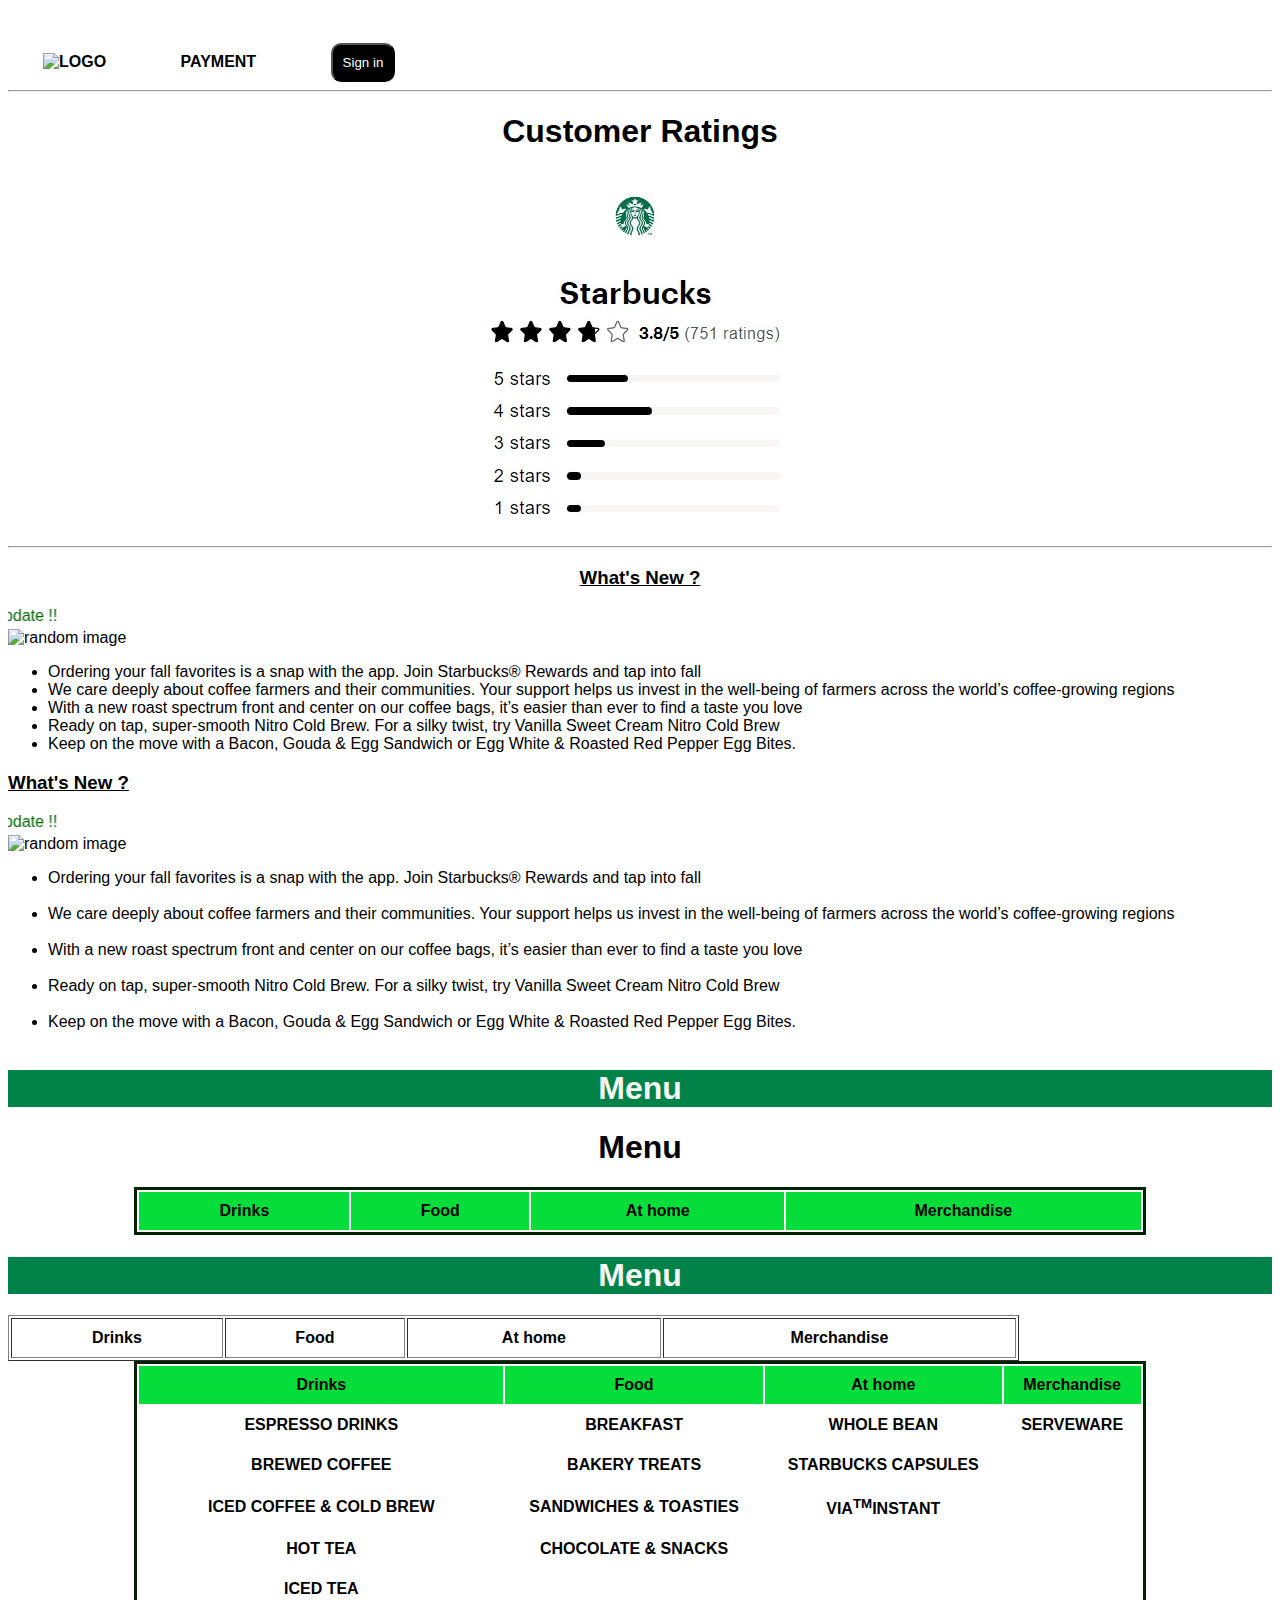
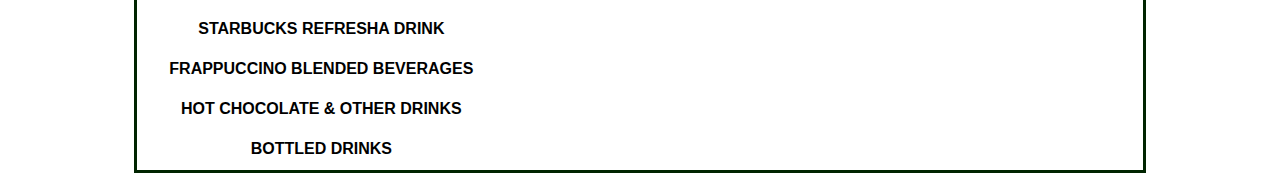
==== commit f8951bde: "//" ====
--- a/menu.html
+++ b/menu.html
@@ -15,7 +15,7 @@
 <body>
     <h1 class="">Customer Ratings</h1>
   <center><img src="./images/Rating image.jpg" alt="Rating"></center><hr>
-<<<<<<< Updated upstream
+
   <h3 align="center"><u>What's New ?</u></h3>
   <marquee style="color: darkgreen;" behavior="" direction="right" >October Update !!</marquee>
   <img  src="https://th.bing.com/th/id/R.2c8fd78fddb5e026041e9d4139748e2b?rik=n2MrrGHF9UsPVw&riu=http%3a%2f%2fwww.slate.com%2fcontent%2fdam%2fslate%2fblogs%2fmoneybox%2f2015%2f02%2f18%2fstarbucks_coffee_subscription_how_to_get_the_chain_s_small_lot_coffee_beans%2f89765584-starbucks-coffee-cup-and-beans-are-seen-in-this-photo.jpg.CROP.cq5dam_web_1280_1280_jpeg.jpg&ehk=LrZjOWgAZauIyFQT3Uhw9M9nxZdwEThHW3KuvGK%2fruk%3d&risl=&pid=ImgRaw&r=0" alt="random image" width="300px" >
@@ -26,9 +26,7 @@
     <li>Ready on tap, super-smooth Nitro Cold Brew. For a silky twist, try Vanilla Sweet Cream Nitro Cold Brew</li>
     <li>Keep on the move with a Bacon, Gouda & Egg Sandwich or Egg White & Roasted Red Pepper Egg Bites.</li>
   </ul>
-<<<<<<< Updated upstream
-=======
-  
+
   <h3><u>What's New ?</u></h3>
   <marquee style="color: darkgreen;" behavior="" direction="right" >October Update !!</marquee>
   <div class="containerN">
@@ -40,23 +38,17 @@
     <li>Ready on tap, super-smooth Nitro Cold Brew. For a silky twist, try Vanilla Sweet Cream Nitro Cold Brew</li><br>
     <li>Keep on the move with a Bacon, Gouda & Egg Sandwich or Egg White & Roasted Red Pepper Egg Bites.</li><br>
   </ul></div>
->>>>>>> Stashed changes
   <h1 style="background-color: #008248; color: whitesmoke; " >Menu</h1>
   <table align="center" class="menutable"  cellpadding="10" width="80%" bordercolor=" #008248;" >
   <tr style="background-color: #05dd3b;" align="center"><th>Drinks</th><th>Food</th><th>At home</th><th>Merchandise</th></tr>
-=======
-<<<<<<< HEAD
 
   <h1>Menu</h1>
   <table border="1" cellpadding="10" width="80%">
   <tr align="center"><th>Drinks</th><th>Food</th><th>At home</th><th>Merchandise</th></tr>
-=======
   <h1 style="background-color: #008248; color: whitesmoke; " >Menu</h1>
   <table align="center" class="menutable"  cellpadding="10" width="80%" bordercolor=" #008248;" >
   <tr style="background-color: #05dd3b;" align="center"><th>Drinks</th><th>Food</th><th>At home</th><th>Merchandise</th></tr>
->>>>>>> 0c3603d4c3f9f45cd203ab628f2f0ce598f0b7a7
->>>>>>> Stashed changes
-  
+
   <tr  align="center"><td class="button1"><a href="##">Espresso drinks</td><td class="button1"><a href="##">Breakfast</td><td class="button1"><a href="##">Whole Bean</td><td class="button1"><a href="##">Serveware</td></tr>
   <tr  align="center"><td class="button1"><a href="##">Brewed Coffee</td><td class="button1"><a href="##">Bakery Treats</td><td class="button1"><a href="##">Starbucks Capsules</td></tr>
   <tr  align="center"><td class="button1"><a href="##">Iced Coffee & Cold Brew</td><td class="button1"><a href="##">Sandwiches & Toasties</td><td class="button1"><a href="##">VIA<sup>TM</sup>Instant</td></tr>
@@ -66,8 +58,7 @@
   <tr  align="center"><td class="button1"><a href="##">Frappuccino Blended Beverages</td>
   <tr  align="center"><td class="button1"><a href="##">Hot Chocolate & Other Drinks</td>
   <tr  align="center"><td class="button1"><a href="##">Bottled Drinks</td>
-  
-  
+
     
 </body>
 </html>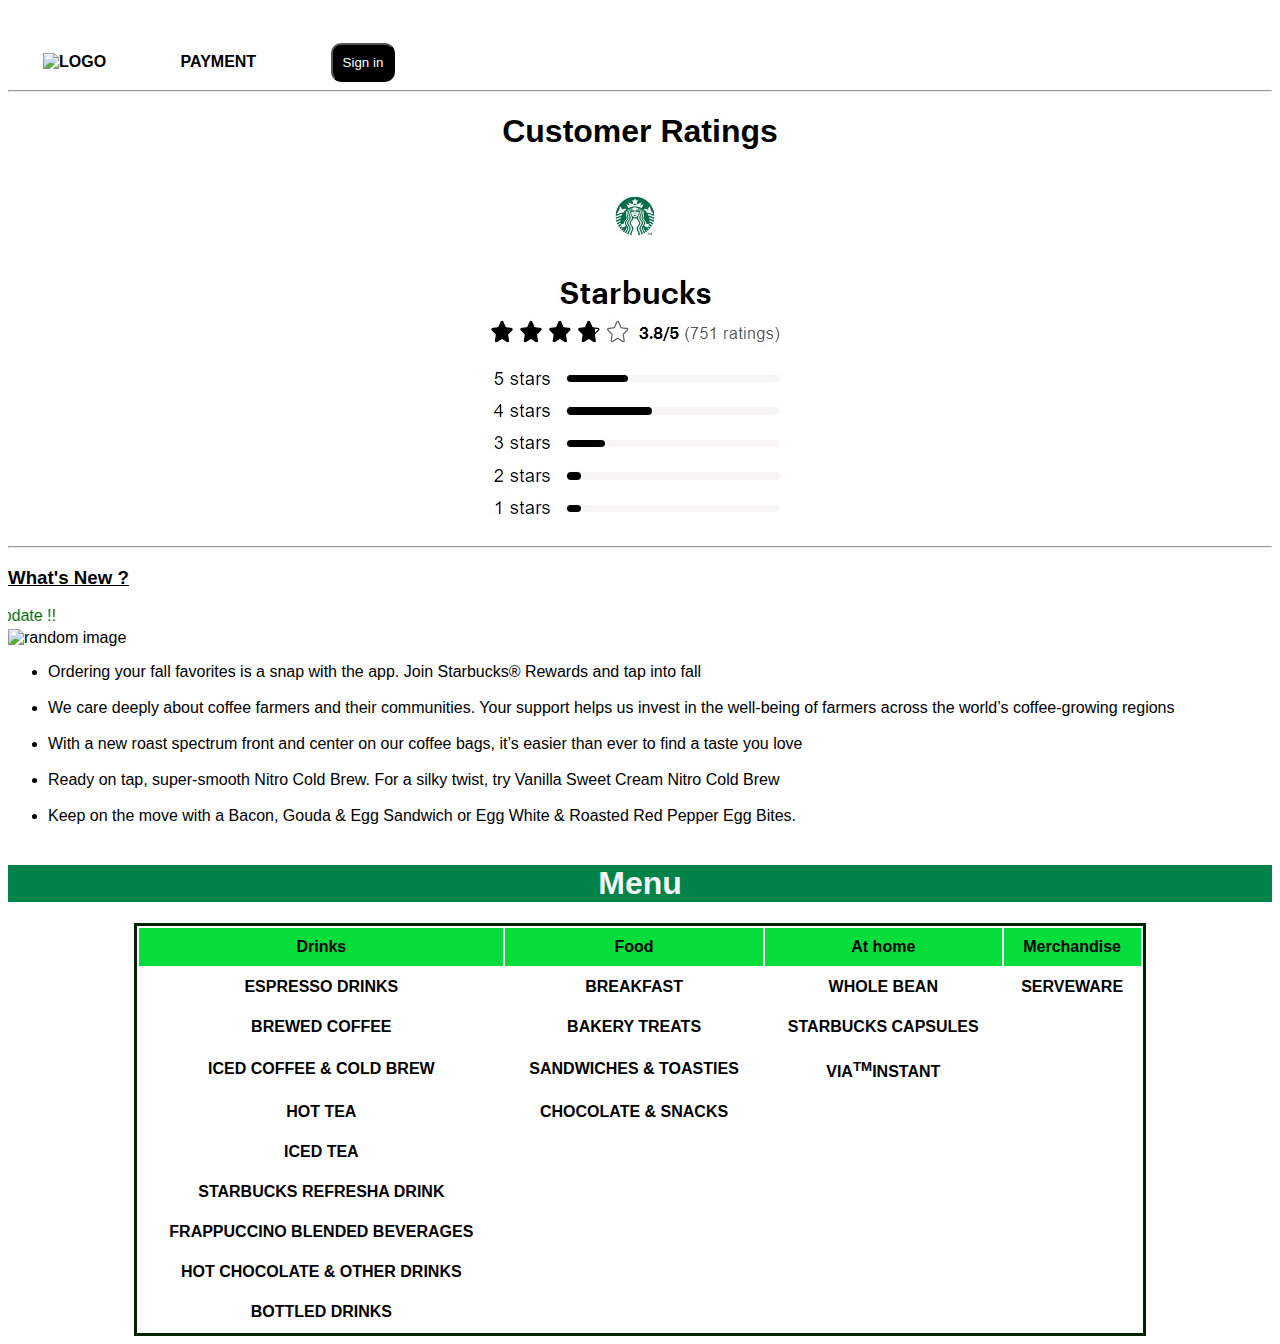
==== commit b1cc5cb2: "initial commit" ====
--- a/menu.html
+++ b/menu.html
@@ -16,17 +16,6 @@
     <h1 class="">Customer Ratings</h1>
   <center><img src="./images/Rating image.jpg" alt="Rating"></center><hr>
 
-  <h3 align="center"><u>What's New ?</u></h3>
-  <marquee style="color: darkgreen;" behavior="" direction="right" >October Update !!</marquee>
-  <img  src="https://th.bing.com/th/id/R.2c8fd78fddb5e026041e9d4139748e2b?rik=n2MrrGHF9UsPVw&riu=http%3a%2f%2fwww.slate.com%2fcontent%2fdam%2fslate%2fblogs%2fmoneybox%2f2015%2f02%2f18%2fstarbucks_coffee_subscription_how_to_get_the_chain_s_small_lot_coffee_beans%2f89765584-starbucks-coffee-cup-and-beans-are-seen-in-this-photo.jpg.CROP.cq5dam_web_1280_1280_jpeg.jpg&ehk=LrZjOWgAZauIyFQT3Uhw9M9nxZdwEThHW3KuvGK%2fruk%3d&risl=&pid=ImgRaw&r=0" alt="random image" width="300px" >
-  <ul>
-    <li>Ordering your fall favorites is a snap with the app. Join Starbucks® Rewards and tap into fall</li>
-    <li>We care deeply about coffee farmers and their communities. Your support helps us invest in the well-being of farmers across the world’s coffee-growing regions</li>
-    <li>With a new roast spectrum front and center on our coffee bags, it’s easier than ever to find a taste you love</li>
-    <li>Ready on tap, super-smooth Nitro Cold Brew. For a silky twist, try Vanilla Sweet Cream Nitro Cold Brew</li>
-    <li>Keep on the move with a Bacon, Gouda & Egg Sandwich or Egg White & Roasted Red Pepper Egg Bites.</li>
-  </ul>
-
   <h3><u>What's New ?</u></h3>
   <marquee style="color: darkgreen;" behavior="" direction="right" >October Update !!</marquee>
   <div class="containerN">
@@ -38,13 +27,6 @@
     <li>Ready on tap, super-smooth Nitro Cold Brew. For a silky twist, try Vanilla Sweet Cream Nitro Cold Brew</li><br>
     <li>Keep on the move with a Bacon, Gouda & Egg Sandwich or Egg White & Roasted Red Pepper Egg Bites.</li><br>
   </ul></div>
-  <h1 style="background-color: #008248; color: whitesmoke; " >Menu</h1>
-  <table align="center" class="menutable"  cellpadding="10" width="80%" bordercolor=" #008248;" >
-  <tr style="background-color: #05dd3b;" align="center"><th>Drinks</th><th>Food</th><th>At home</th><th>Merchandise</th></tr>
-
-  <h1>Menu</h1>
-  <table border="1" cellpadding="10" width="80%">
-  <tr align="center"><th>Drinks</th><th>Food</th><th>At home</th><th>Merchandise</th></tr>
   <h1 style="background-color: #008248; color: whitesmoke; " >Menu</h1>
   <table align="center" class="menutable"  cellpadding="10" width="80%" bordercolor=" #008248;" >
   <tr style="background-color: #05dd3b;" align="center"><th>Drinks</th><th>Food</th><th>At home</th><th>Merchandise</th></tr>
